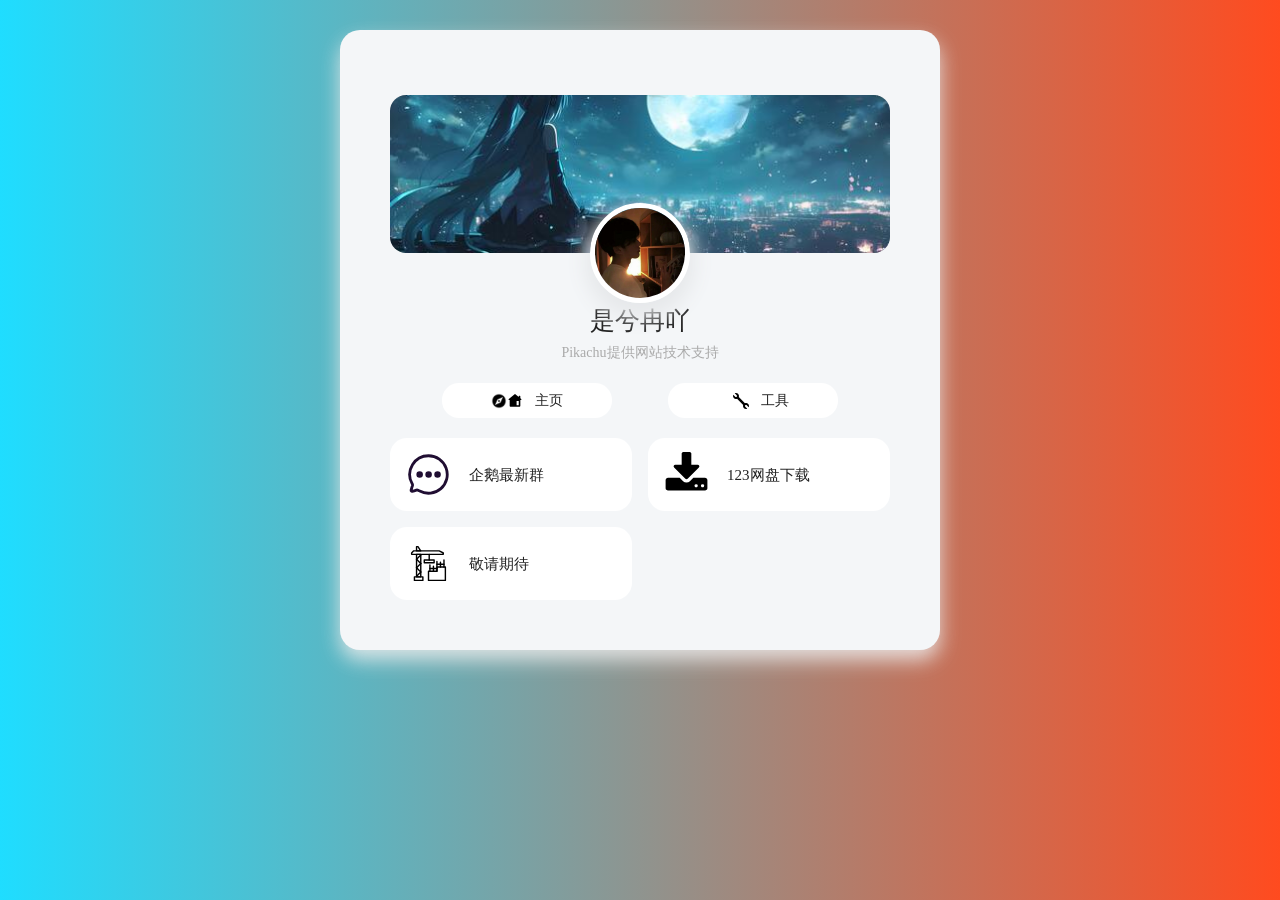
==== index.html @ 315e1a5d "caidan" ====
<!DOCTYPE html>
<html lang="zh-CN">

<head>
  <meta charset="utf-8">
  <meta http-equiv="X-UA-Compatible" content="IE=edge">
  <meta name="viewport" content="width=device-width, initial-scale=1, minimum-scale=1, maximum-scale=1, user-scalable=no">
  <meta name="apple-mobile-web-app-capable" content="yes">
  <meta name="apple-mobile-web-app-status-bar-style" content="black">
  <meta name="apple-mobile-web-app-title" content="instap">
  <link rel="icon" href="/xiran.ico">
  <title>是兮冉吖 | 你想要的资源都在这</title>
  <link href="static/css/m.css" rel="stylesheet">
  <link rel="stylesheet" type="text/css" href="static/css/style.css">
  <link rel="stylesheet" href="./style.css">
  <script src="static/js/jquery.min.js"></script>
</head>

<body>
  <script src="./mouse-trail.js"></script>
  <div id="app">
    <div class="header">
      <div class="banner">
        <div class="logo">
          <img id="logoImage" src="static/picture/xiran.jpg" alt="" style="cursor: pointer;">
          <video id="logoVideo" src="static/video/caidan.mp4" style="display: none; width: 100%; height: auto; border-radius: 50%;"></video>
        </div>
      </div>
      <div class="author-name">是兮冉吖</div>
      <p class="desc">Pikachu提供网站技术支持</p>
    </div>
    
    <div class="body">
      <div class="tab-list">
        <div class="tab-item zy" style="margin: 0 auto;">
          <img src="static/image/home.svg" alt="主页" style="width: 16px; height: 16px; margin-right: 6px;">
          <span class="text">主页</span>
        </div>
        <div class="tab-item tool" style="margin: 0 auto; margin-left: 5px;">
          <img src="static/image/tool.svg" alt="工具" style="width: 16px; height: 16px; margin-right: 6px;">
          <span class="text">工具</span>
        </div>
      </div>
      <div class="app-list a1">
        <a href="https://qm.qq.com/q/gQovh0JMDm" class="item" style="opacity: 1;">
          <div class="content-wrap">
            <div class="img-wrap">
              <img src="static/image/chat.svg" alt="企鹅最新群">
            </div>
            <p class="app-name">企鹅最新群</p>
          </div>
        </a>
        <a href="https://www.123pan.com/s/xGiBTd-gNwld.html" class="item" style="opacity: 1;">
          <div class="content-wrap">
            <div class="img-wrap">
              <img src="static/image/download.svg" alt="123网盘下载">
            </div>
            <p class="app-name">123网盘下载</p>
          </div>
        </a>
        <a href="/cs/index.html" class="item" style="opacity: 1;">
          <div class="content-wrap">
            <div class="img-wrap">
              <img src="static/image/construction.svg" alt="敬请期待">
            </div>
            <p class="app-name">敬请期待</p>
          </div>
        </a>
      </div>
    </div>
  </div>
  <script>
    document.addEventListener('copy', function(e) {
        e.preventDefault(); // 阻止复制事件的默认行为
        e.clipboardData.setData('text/plain', ''); // 设置剪贴板内容为空
    });
    // 禁用右键菜单
    document.addEventListener('contextmenu', function(e) {
        e.preventDefault();
    });
    // 禁用拖放
    document.addEventListener('dragstart', function(e) {
        e.preventDefault();
    });
    // 禁用键盘快捷键复制（Ctrl+C, Command+C）
    document.addEventListener('keydown', function(e) {
        if ((e.ctrlKey || e.metaKey) && (e.key === 'c' || e.key === 'C')) {
            e.preventDefault();
        }
    });
  </script>
  <script>
    jQuery(document).ready(function($) {
      $(".a1").css("display", "flex");
      $(".a2").css("display", "none");
      $(".a3").css("display", "none");
      $(document).ready(function() {
        $(".zy").click(function() {
          $(".a1").css("display", "flex");
          $(".a2").css("display", "none");
          $(".a3").css("display", "none");
        });
        // 添加工具按钮点击事件
        $(".tool").click(function() {
          $(".a1").css("display", "none");
          $(".a2").css("display", "flex");
          $(".a3").css("display", "none");
        });
      });

    });
  </script>
  <script>
document.getElementById('logoImage').addEventListener('click', function() {
  var img = document.getElementById('logoImage');
  var video = document.getElementById('logoVideo');

  img.style.display = 'none';
  video.style.display = 'block';
  video.play();

  video.addEventListener('ended', function() {
    video.style.display = 'none';
    img.style.display = 'block';
  });
});
  </script>
  <script src="./script.js"></script>
</body>

</html>
---- static/css/m.css ----
#app {
    max-width: 600px;
    margin: 30px auto;
	background-color: #f4f6f8;
	font-size: 16px;
	font-family: PingFangSC-Regular;
	color: #222;
	box-shadow: 0 10px 20px 0 rgba(236, 236, 236, 0.86);
    border-radius: 20px;
    padding:30px;
}



@media (max-width: 600px) {
	#app{
		width: 100%;
	        margin: 0 auto;
	        height:100%;
	        border-radius: 0px;
	         padding:0px;
	}
   }






/*! normalize.css v5.0.0 | MIT License | github.com/necolas/normalize.css */

html {
	font-family: sans-serif;
	line-height: 1.15;
	-ms-text-size-adjust: 100%;
	-webkit-text-size-adjust: 100%
}

body {
	background: #ff4b1f;  /* fallback for old browsers */
	background: -webkit-linear-gradient(to right, #1fddff, #ff4b1f);  /* Chrome 10-25, Safari 5.1-6 */
	background: linear-gradient(to right, #1fddff, #ff4b1f); /* W3C, IE 10+/ Edge, Firefox 16+, Chrome 26+, Opera 12+, Safari 7+ */
}

article,
aside,
footer,
header,
nav,
section {
	display: block
}

h1 {
	font-size: 2em;
	margin: .67em 0
}

figcaption,
figure,
main {
	display: block
}

figure {
	margin: 1em 40px
}

hr {
	-webkit-box-sizing: content-box;
	box-sizing: content-box;
	height: 0;
	overflow: visible
}

pre {
	font-family: monospace, monospace;
	font-size: 1em
}

a {
	background-color: transparent;
	-webkit-text-decoration-skip: objects
}

a:active,
a:hover {
	outline-width: 0
}

abbr[title] {
	border-bottom: none;
	text-decoration: underline;
	-webkit-text-decoration: underline dotted;
	text-decoration: underline dotted
}

b,
strong {
	font-weight: inherit;
	font-weight: bolder
}

code,
kbd,
samp {
	font-family: monospace, monospace;
	font-size: 1em
}

dfn {
	font-style: italic
}

mark {
	background-color: #ff0;
	color: #000
}

small {
	font-size: 80%
}

sub,
sup {
	font-size: 75%;
	line-height: 0;
	position: relative;
	vertical-align: baseline
}

sub {
	bottom: -.25em
}

sup {
	top: -.5em
}

audio,
video {
	display: inline-block
}

audio:not([controls]) {
	display: none;
	height: 0
}

img {
	border-style: none
}

svg:not(:root) {
	overflow: hidden
}

button,
input,
optgroup,
select,
textarea {
	font-family: sans-serif;
	font-size: 100%;
	line-height: 1.15;
	margin: 0
}

button,
input {
	overflow: visible
}

button,
select {
	text-transform: none
}

button,
[type=button],
[type=reset],
[type=submit] {
    -webkit-appearance: button; /* WebKit 浏览器 */
    appearance: button;         /* 标准属性 */
}

[type=button]::-moz-focus-inner,
[type=reset]::-moz-focus-inner,
[type=submit]::-moz-focus-inner,
button::-moz-focus-inner {
	border-style: none;
	padding: 0
}

[type=button]:-moz-focusring,
[type=reset]:-moz-focusring,
[type=submit]:-moz-focusring,
button:-moz-focusring {
	outline: 1px dotted ButtonText
}

fieldset {
	border: 1px solid silver;
	margin: 0 2px;
	padding: .35em .625em .75em
}

legend {
	-webkit-box-sizing: border-box;
	box-sizing: border-box;
	color: inherit;
	display: table;
	max-width: 100%;
	padding: 0;
	white-space: normal
}

progress {
	display: inline-block;
	vertical-align: baseline
}

textarea {
	overflow: auto;
	resize: vertical
}

[type=checkbox],
[type=radio] {
	-webkit-box-sizing: border-box;
	box-sizing: border-box;
	padding: 0
}

[type=number]::-webkit-inner-spin-button,
[type=number]::-webkit-outer-spin-button {
	height: auto
}

[type=search] {
    -webkit-appearance: textfield; /* 保留 WebKit 前缀 */
    appearance: textfield;         /* 添加标准属性 */
    outline-offset: -2px;
}

[type=search]::-webkit-search-cancel-button,
[type=search]::-webkit-search-decoration {
	-webkit-appearance: none
}

::-webkit-file-upload-button {
	-webkit-appearance: button;
	font: inherit
}

details,
menu {
	display: block
}

summary {
	display: list-item
}

canvas {
	display: inline-block
}

[hidden],
template {
	display: none
}

* {
	-webkit-tap-highlight-color: transparent
}

*,
:after,
:before {
	-webkit-box-sizing: border-box;
	box-sizing: border-box
}

body {
	font-family: Helvetica Neue, Helvetica, PingFang SC, Hiragino Sans GB, Microsoft YaHei, "\5FAE\8F6F\96C5\9ED1", Arial, sans-serif;
	font-size: 12px;
	line-height: 1.5;
	color: #515a6e;
	background-color: #fff;
	-webkit-font-smoothing: antialiased;
	-moz-osx-font-smoothing: grayscale
}

article,
aside,
blockquote,
body,
button,
dd,
details,
div,
dl,
dt,
fieldset,
figcaption,
figure,
footer,
form,
h1,
h2,
h3,
h4,
h5,
h6,
header,
hgroup,
hr,
input,
legend,
li,
menu,
nav,
ol,
p,
section,
td,
textarea,
th,
ul {
	margin: 0;
	padding: 0
}

button,
input,
select,
textarea {
	font-family: inherit;
	font-size: inherit;
	line-height: inherit
}

input::-ms-clear,
input::-ms-reveal {
	display: none
}

a {
	color: #f55d54;
	background: 0 0;
	text-decoration: none;
	outline: 0;
	cursor: pointer;
	-webkit-transition: color .2s ease;
	transition: color .2s ease
}

a:hover {
	color: #57a3f3
}

a:active {
	color: #2b85e4
}

a:active,
a:hover {
	outline: 0;
	text-decoration: none
}

a[disabled] {
	color: #ccc;
	cursor: not-allowed;
	pointer-events: none
}

code,
kbd,
pre,
samp {
	font-family: Consolas, Menlo, Courier, monospace
}

.constellation-icon {
	display: inline-block;
	width: 22px;
	height: 22px;
	background-size: contain;
	background-repeat: no-repeat;
	background-position: 50%
}


.wrap[data-v-1cb8f412] {
	width: 100%;
	display: -webkit-box;
	display: -ms-flexbox;
	display: flex;
	-webkit-box-pack: center;
	-ms-flex-pack: center;
	justify-content: center;
	-webkit-box-align: center;
	-ms-flex-align: center;
	align-items: center;
	padding: 16px 16px 0
}

.wrap a[data-v-1cb8f412] {
	font-size: 12px;
	line-height: 18px;
	color: #666
}
---- static/css/style.css ----
body {
    user-select: none; /* 禁止文字选择和复制 */
}

.header {
	width: 100%;
	padding: 20px;
}



.banner {
    margin-top: 15px;
    position: relative;
    width: 100%;
    height: 158px;
    -webkit-box-align: start;
    -ms-flex-align: start;
    align-items: flex-start;
    margin-bottom: 50px;
    background-image: url(../image/11.jpg);
    background-repeat: no-repeat;
    background-size: cover; /* 修改此处以确保图片完整显示 */
    background-position: 50%;
    padding: 20px;
    border-radius: 16px
}

 .logo {
	position: absolute;
	left: 50%;
	bottom: -50px;
	width: 100px;
	height: 100px;
	background-repeat: no-repeat;
	background-size: contain;
	margin-left: -50px;
	border: 5px solid #fff;
	border-radius: 50%;
	box-shadow: 0 10px 20px 5px #e6e8ea
}
 .logo img {
	width: 100%;
	height: 100%;
	border-radius: 50%;
	-o-object-fit: cover;
	object-fit: cover
}

.author-name {
     display:flex;
     width:100%;
     justify-content: center;
	align-items: center;
	font-size: 25px;
	line-height: 36px;
	font-weight: 500;
	margin-top: 13px
}
.gender-icon{
	display: inline-block;
	width: 22px;
	height: 22px;
	margin: 0 10px 6px 0;
	background-size: contain;
	background-position: 50%;
	background-repeat: no-repeat
}
.man {
	background-image: url([data-uri])
}

 .female {
	background-image: url([data-uri])
}






.desc {
    width: 100%;
    padding: 0 12px; /* 添加分号 */
    font-size: 14px;
    text-align: center;
    color: #aaa;
    line-height: 20px;
    margin-top: 4px;
}


 .tab-list {

	width: 100%;
	padding: 0 20px;
	-webkit-box-pack: start;
	-ms-flex-pack: start;
	justify-content: flex-start
}

 .tab-item, .tab-list {
	display: -webkit-box;
	display: -ms-flexbox;
	display: flex;
	-webkit-box-align: center;
	-ms-flex-align: center;
	align-items: center
}
 .tab-item {
	display: -webkit-box;
	display: -ms-flexbox;
	display: flex;
	-webkit-box-align: center;
	-ms-flex-align: center;
	align-items: center;
	-webkit-box-pack: center;
	-ms-flex-pack: center;
	justify-content: center;
	height: 35px;
	padding: 0 12px;
	width:34%;
	background: #fff;
	border-radius: 17px;
	font-size: 14px;
	line-height: 20px;
	margin-right: 10px;
}
 
 .tab-item .text {
	margin-left: 6px
}
 .tab-item:before {
	content: "";
	display: inline-block;
	width: 16px;
	height: 16px;
	background-size: contain;
	background-position: 50%;
	background-repeat: no-repeat
}

.dh:before {
	background-image: url(../image/dh.png)
}

.zy:before {
	background-image: url(../image/zy.png)
}


.app-list {
	width: 100%;
	background: #f4f6f8;
	padding: 12px;
	-ms-flex-wrap: wrap;
	flex-wrap: wrap
}
.item,
.app-list{
	-webkit-box-sizing: border-box;
	box-sizing: border-box;
	display: -webkit-box;
	display: -ms-flexbox;
	display: flex;
	-webkit-box-pack: start;
	-ms-flex-pack: start;
	justify-content: flex-start;
	-webkit-box-align: center;
	-ms-flex-align: center;
	align-items: center
}

.item{
	width: 50%;
	-webkit-box-orient: vertical;
	-webkit-box-direction: normal;
	-ms-flex-direction: column;
	flex-direction: column;
	padding: 8px;
	position: relative;
	color: #222
}

.item:hover {
    width: 48%;
    transform: scale(1.2); /* 修改: 将放大倍率从1.5调小到1.2 */
}

 .content-wrap {
	width: 100%;
	background: #fff;
	display: -webkit-box;
	display: -ms-flexbox;
	display: flex;
	-webkit-box-pack: start;
	-ms-flex-pack: start;
	justify-content: flex-start;
	-webkit-box-align: center;
	-ms-flex-align: center;
	align-items: center;
	padding: 14px 16px;
	border-radius: 17px
}

 .img-wrap{
	-ms-flex-negative: 0;
	flex-shrink: 0;
	width: 45px;
	height: 45px;
	margin-right: 10px
}

 .img-wrap img{
	width: 100%;
	height: 100%;
	-o-object-fit: contain;
	object-fit: contain;
	border-radius: 12px
}

.app-name {
    font-size: 15px;
    line-height: 20px;
    width: 100%;
    word-break: break-all;
    text-overflow: ellipsis;
    display: -webkit-box;
    -webkit-box-orient: vertical;
    -webkit-box-direction: normal;
    -ms-flex-direction: column;
    flex-direction: column;
    padding: 8px;
    position: relative;
    color: #222;
}
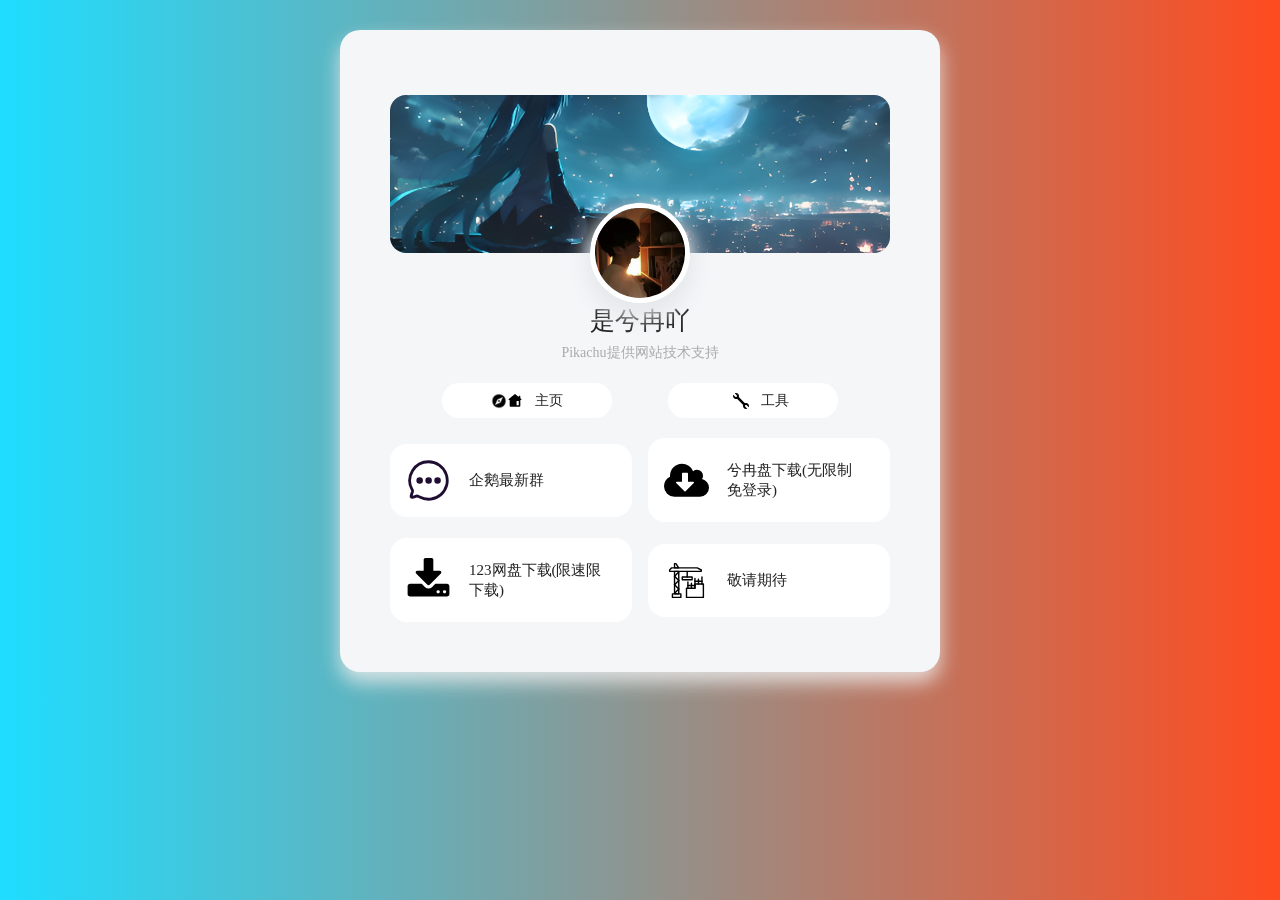
==== commit 3e85bf52: "update" ====
--- a/index.html
+++ b/index.html
@@ -22,7 +22,7 @@
     <div class="header">
       <div class="banner">
         <div class="logo">
-          <img id="logoImage" src="static/picture/xiran.jpg" alt="" style="cursor: pointer;">
+          <img id="logoImage" src="static/image/xiran.jpg" alt="" style="cursor: pointer;">
           <video id="logoVideo" src="static/video/caidan.mp4" style="display: none; width: 100%; height: auto; border-radius: 50%;"></video>
         </div>
       </div>
@@ -50,12 +50,21 @@
             <p class="app-name">企鹅最新群</p>
           </div>
         </a>
+        <a href="https://pan.xiran.us.kg/" class="item" style="opacity: 1;">
+          <div class="content-wrap">
+            <div class="img-wrap">
+              <img src="static/image/cloud.svg" alt="123网盘下载">
+            </div>
+            <p class="app-name">兮冉盘下载(无限制免登录)</p>
+          </div>
+        </a>
+        </a>
         <a href="https://www.123pan.com/s/xGiBTd-gNwld.html" class="item" style="opacity: 1;">
           <div class="content-wrap">
             <div class="img-wrap">
               <img src="static/image/download.svg" alt="123网盘下载">
             </div>
-            <p class="app-name">123网盘下载</p>
+            <p class="app-name">123网盘下载(限速限下载)</p>
           </div>
         </a>
         <a href="/cs/index.html" class="item" style="opacity: 1;">
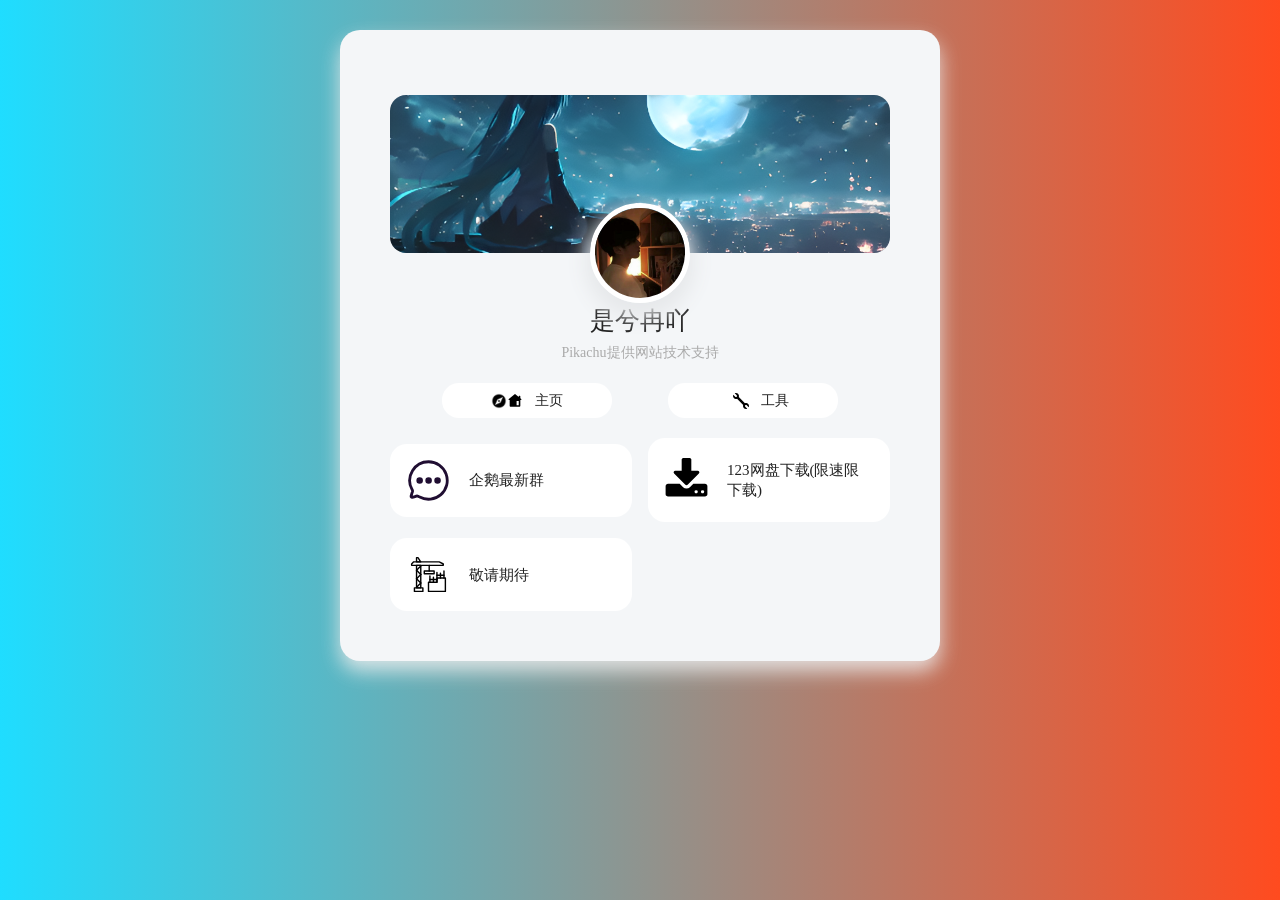
==== commit db7c7445: "更新 index.html" ====
--- a/index.html
+++ b/index.html
@@ -48,14 +48,6 @@
               <img src="static/image/chat.svg" alt="企鹅最新群">
             </div>
             <p class="app-name">企鹅最新群</p>
-          </div>
-        </a>
-        <a href="https://pan.xiran.us.kg/" class="item" style="opacity: 1;">
-          <div class="content-wrap">
-            <div class="img-wrap">
-              <img src="static/image/cloud.svg" alt="123网盘下载">
-            </div>
-            <p class="app-name">兮冉盘下载(无限制免登录)</p>
           </div>
         </a>
         </a>
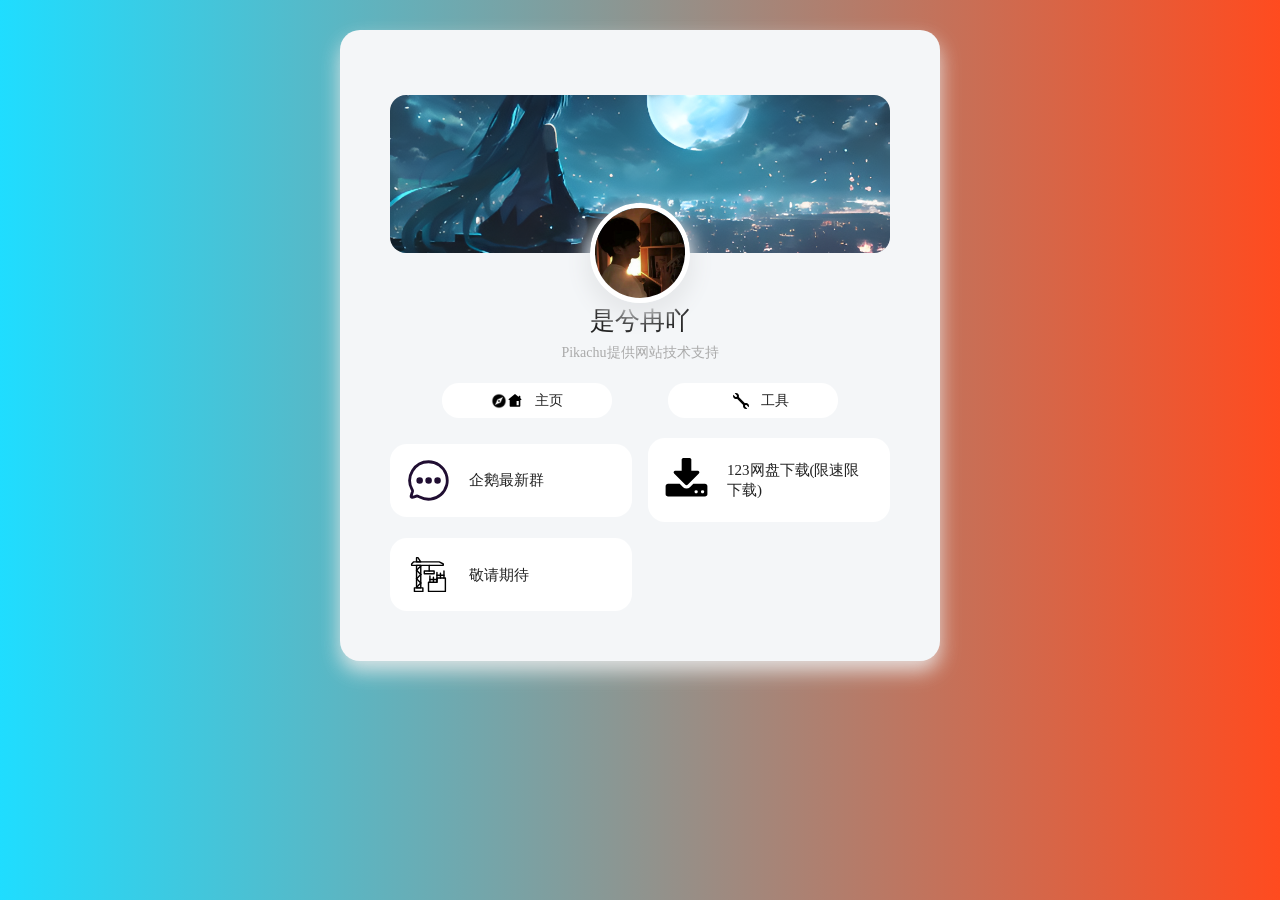
==== commit 4e38e423: "更新 index.html" ====
--- a/index.html
+++ b/index.html
@@ -42,7 +42,7 @@
         </div>
       </div>
       <div class="app-list a1">
-        <a href="https://qm.qq.com/q/gQovh0JMDm" class="item" style="opacity: 1;">
+        <a href="https://qm.qq.com/q/rMOrt2wwRG" class="item" style="opacity: 1;">
           <div class="content-wrap">
             <div class="img-wrap">
               <img src="static/image/chat.svg" alt="企鹅最新群">
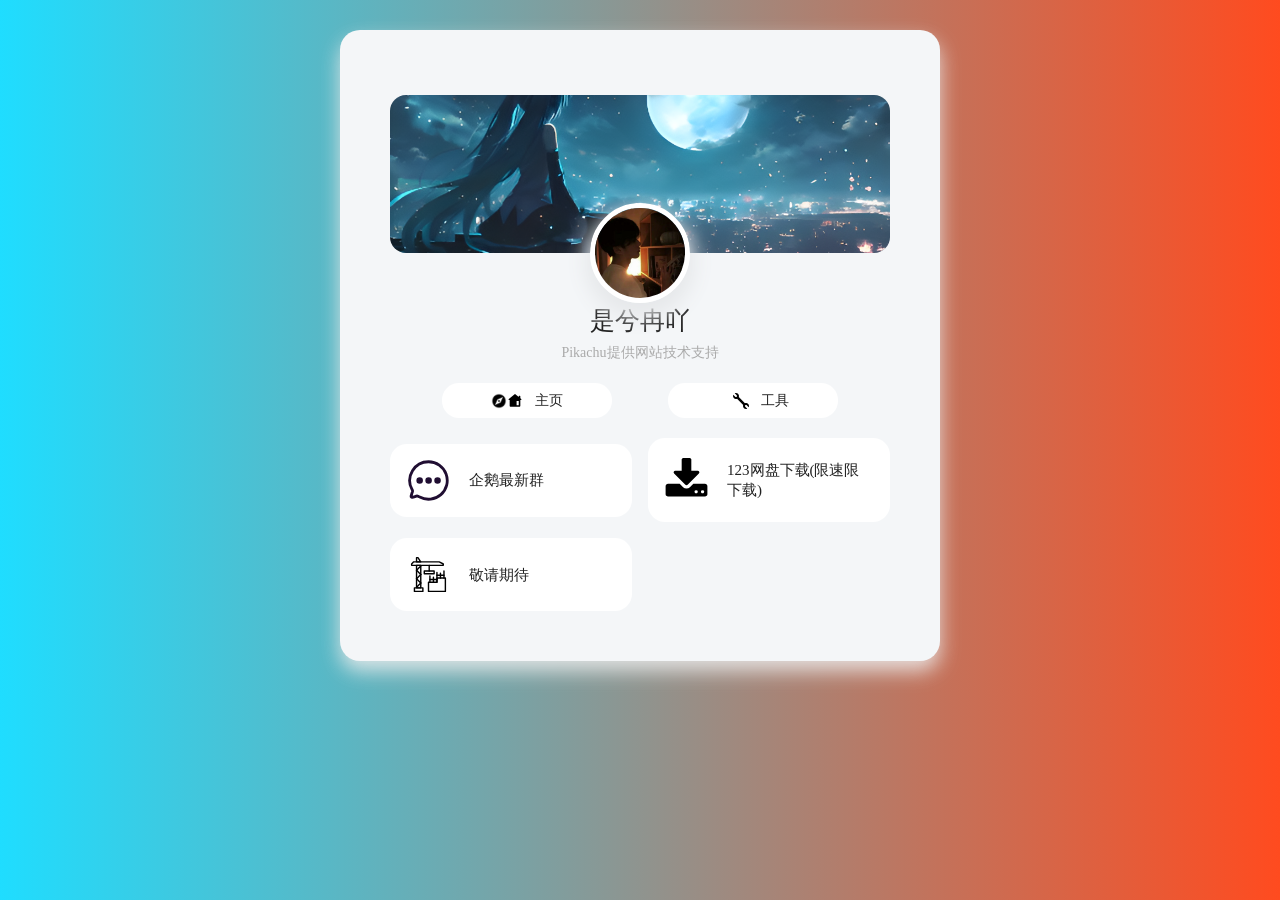
==== commit 0637392e: "更新 index.html" ====
--- a/index.html
+++ b/index.html
@@ -42,7 +42,7 @@
         </div>
       </div>
       <div class="app-list a1">
-        <a href="https://qm.qq.com/q/rMOrt2wwRG" class="item" style="opacity: 1;">
+        <a href="https://qm.qq.com/q/nhALCEJaVM" class="item" style="opacity: 1;">
           <div class="content-wrap">
             <div class="img-wrap">
               <img src="static/image/chat.svg" alt="企鹅最新群">
